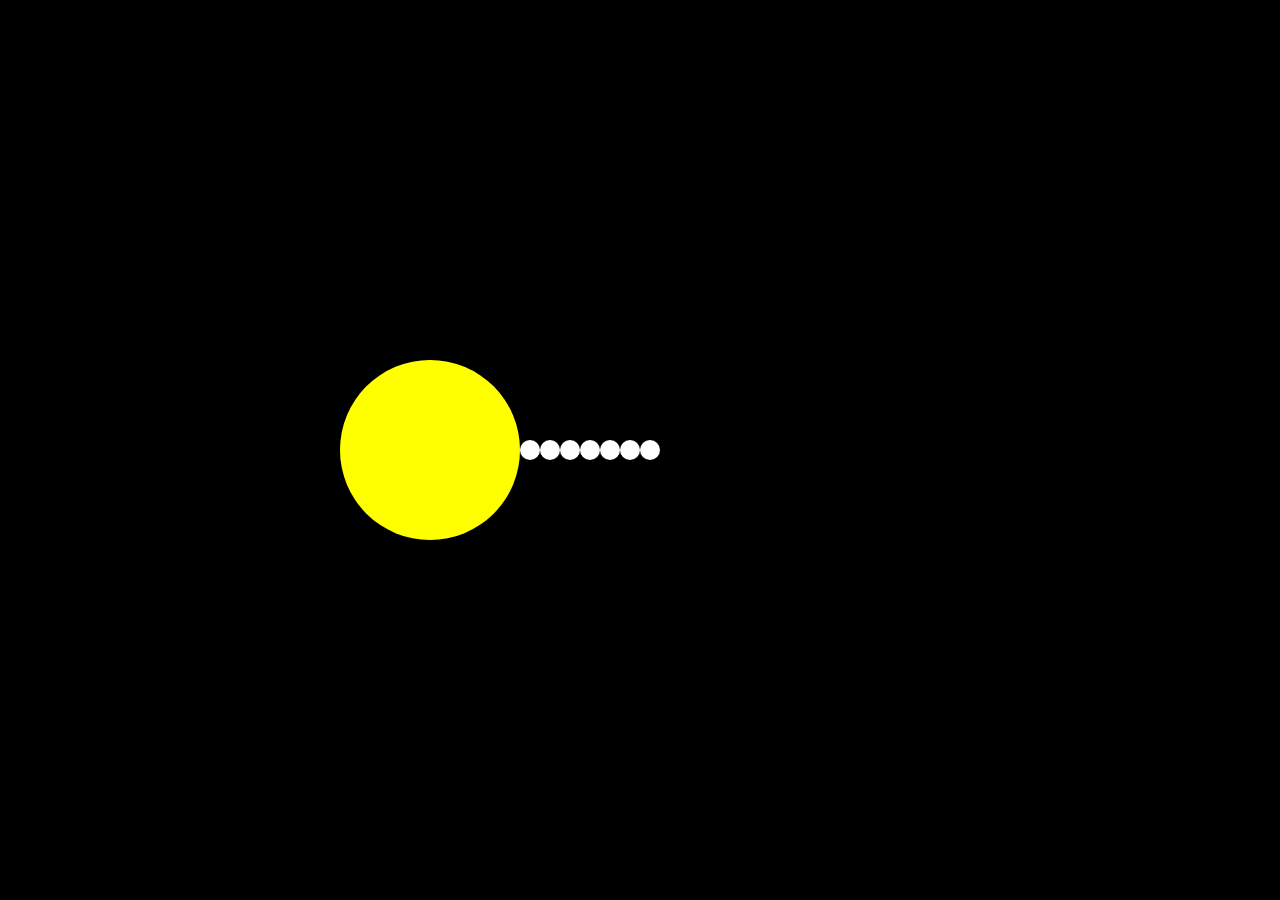
==== task 1.4/index.html @ fbd69349 "task 1.4 no work display flex" ====
<!DOCTYPE html>
<html lang="en">
<head>
    <meta charset="UTF-8">
    <meta http-equiv="X-UA-Compatible" content="IE=edge">
    <meta name="viewport" content="width=device-width, initial-scale=1.0">
    <link href="../task 1.4/style.css" rel="stylesheet" type="text/css"/>
      <title>Task 4</title>
      
</head>
<body>
    <div class="box">
      <div class="angry">
        <div class="angry-circle"></div>
        <div class="half-circle"></div>
      </div>
        
        <div class="circle">
          <div class="white-circle"></div>
          <div class="white-circle"></div>
          <div class="white-circle"></div>
          <div class="white-circle"></div>
          <div class="white-circle"></div>
          <div class="white-circle"></div>
          <div class="white-circle"></div>
      </div>
    </div>     

  

</body>
</html>
---- task 1.4/style.css ----
* {
  padding: 0;
  margin: 0;
}

body {
  background-color: black;
}

.box {
  width: 1000px;
  display: -webkit-box;
  display: -ms-flexbox;
  display: flex;
  -webkit-box-align: center;
      -ms-flex-align: center;
          align-items: center;
  -webkit-box-pack: center;
      -ms-flex-pack: center;
          justify-content: center;
  min-height: 100vh;
}

.angry-circle {
  position: relative;
  width: 180px;
  height: 90px;
  background-color: yellow;
  border-top-left-radius: 90px;
  border-top-right-radius: 90px;
  -webkit-animation: rotation-angry 1s infinite linear;
          animation: rotation-angry 1s infinite linear;
}

.half-circle {
  position: relative;
  height: 90px;
  width: 180px;
  border-bottom-left-radius: 90px;
  border-bottom-right-radius: 90px;
  background-color: yellow;
  -webkit-animation: rotation-half 1s infinite linear;
          animation: rotation-half 1s infinite linear;
}

.circle {
  display: -webkit-box;
  display: -ms-flexbox;
  display: flex;
  -ms-flex-pack: distribute;
      justify-content: space-around;
}
.circle .white-circle {
  position: relative;
  height: 20px;
  width: 20px;
  background-color: white;
  border-radius: 50%;
  -webkit-animation-name: white-circle;
          animation-name: white-circle;
  -webkit-animation-duration: 1s;
          animation-duration: 1s;
  -webkit-animation-timing-function: linear;
          animation-timing-function: linear;
  -webkit-animation-iteration-count: infinite;
          animation-iteration-count: infinite;
  animation-direction: reverse;
}

@-webkit-keyframes white-circle {
  10% {
    left: -90px;
  }
  100% {
    left: 500px;
  }
}

@keyframes white-circle {
  10% {
    left: -90px;
  }
  100% {
    left: 500px;
  }
}
@-webkit-keyframes rotation-half {
  10% {
    -webkit-transform: rotate(30deg);
            transform: rotate(30deg);
  }
  100% {
    -webkit-transform: rotate 0deg;
            transform: rotate 0deg;
  }
}
@keyframes rotation-half {
  10% {
    -webkit-transform: rotate(30deg);
            transform: rotate(30deg);
  }
  100% {
    -webkit-transform: rotate 0deg;
            transform: rotate 0deg;
  }
}
@-webkit-keyframes rotation-angry {
  10% {
    -webkit-transform: rotate(-30deg);
            transform: rotate(-30deg);
  }
  100% {
    -webkit-transform: rotate 0deg;
            transform: rotate 0deg;
  }
}
@keyframes rotation-angry {
  10% {
    -webkit-transform: rotate(-30deg);
            transform: rotate(-30deg);
  }
  100% {
    -webkit-transform: rotate 0deg;
            transform: rotate 0deg;
  }
}
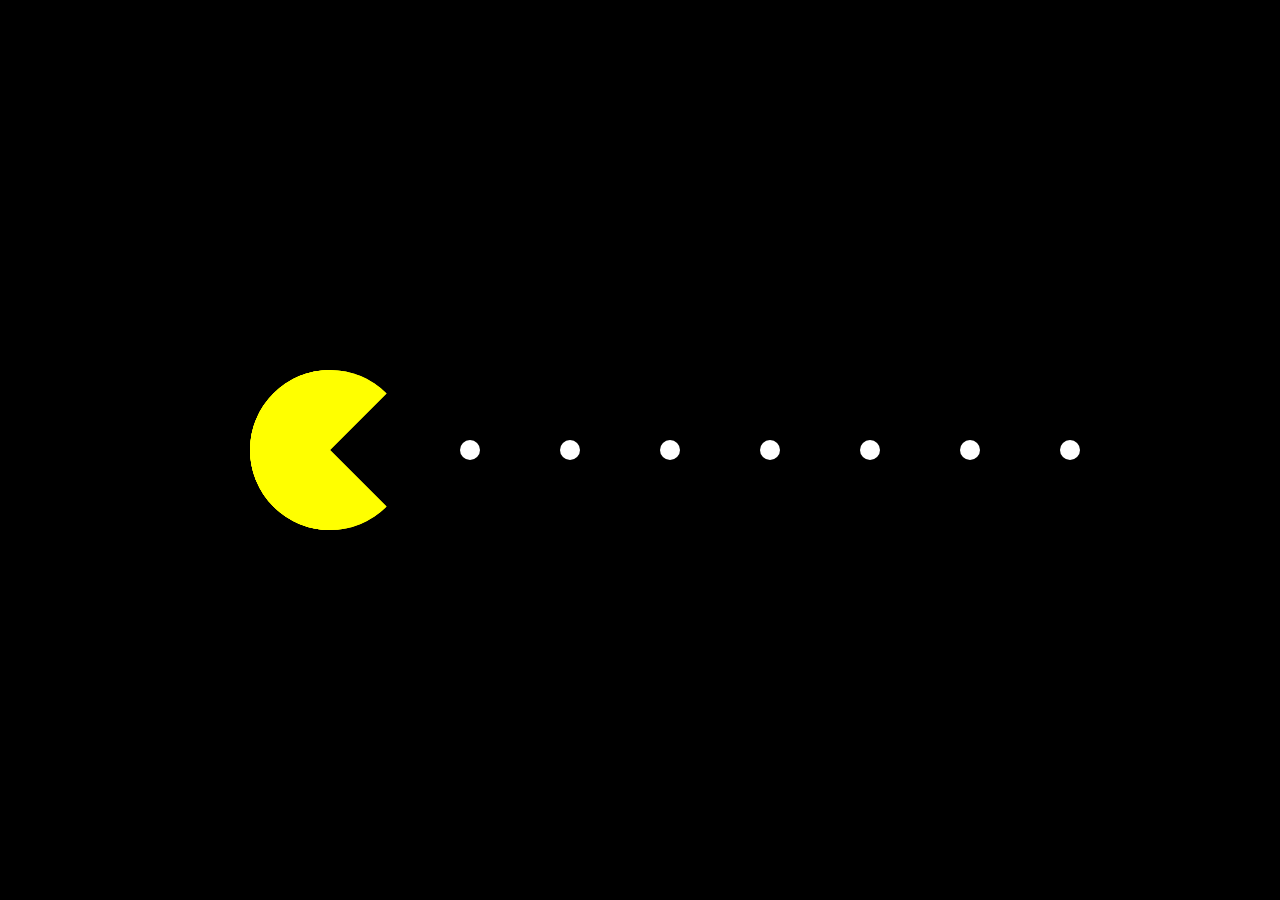
==== commit faf02097: "change pacman" ====
--- a/task 1.4/index.html
+++ b/task 1.4/index.html
@@ -9,24 +9,18 @@
       
 </head>
 <body>
-    <div class="box">
-      <div class="angry">
-        <div class="angry-circle"></div>
-        <div class="half-circle"></div>
+    
+      <div class="pacman"></div>
+              
+        <div class="circle">
+          <div class="circle__food"></div>
+          <div class="circle__food"></div>
+          <div class="circle__food"></div>
+          <div class="circle__food"></div>
+          <div class="circle__food"></div>
+          <div class="circle__food"></div>
+          <div class="circle__food"></div>
       </div>
-        
-        <div class="circle">
-          <div class="white-circle"></div>
-          <div class="white-circle"></div>
-          <div class="white-circle"></div>
-          <div class="white-circle"></div>
-          <div class="white-circle"></div>
-          <div class="white-circle"></div>
-          <div class="white-circle"></div>
-      </div>
-    </div>     
-
-  
 
 </body>
 </html>--- a/task 1.4/style.css
+++ b/task 1.4/style.css
@@ -5,10 +5,6 @@
 
 body {
   background-color: black;
-}
-
-.box {
-  width: 1000px;
   display: -webkit-box;
   display: -ms-flexbox;
   display: flex;
@@ -21,106 +17,131 @@
   min-height: 100vh;
 }
 
-.angry-circle {
-  position: relative;
-  width: 180px;
-  height: 90px;
-  background-color: yellow;
-  border-top-left-radius: 90px;
-  border-top-right-radius: 90px;
-  -webkit-animation: rotation-angry 1s infinite linear;
-          animation: rotation-angry 1s infinite linear;
+.circle {
+  display: -ms-grid;
+  display: grid;
+  -ms-grid-columns: 1fr 80px 1fr 80px 1fr 80px 1fr 80px 1fr 80px 1fr 80px 1fr;
+  grid-template-columns: 1fr 1fr 1fr 1fr 1fr 1fr 1fr;
+  -webkit-column-gap: 80px;
+     -moz-column-gap: 80px;
+          column-gap: 80px;
+  z-index: 0;
 }
-
-.half-circle {
-  position: relative;
-  height: 90px;
-  width: 180px;
-  border-bottom-left-radius: 90px;
-  border-bottom-right-radius: 90px;
-  background-color: yellow;
-  -webkit-animation: rotation-half 1s infinite linear;
-          animation: rotation-half 1s infinite linear;
-}
-
-.circle {
-  display: -webkit-box;
-  display: -ms-flexbox;
-  display: flex;
-  -ms-flex-pack: distribute;
-      justify-content: space-around;
-}
-.circle .white-circle {
+.circle .circle__food {
   position: relative;
   height: 20px;
   width: 20px;
   background-color: white;
   border-radius: 50%;
-  -webkit-animation-name: white-circle;
-          animation-name: white-circle;
-  -webkit-animation-duration: 1s;
-          animation-duration: 1s;
+  right: -50px;
+  -webkit-animation-name: circle__food;
+          animation-name: circle__food;
+  -webkit-animation-duration: 0.5s;
+          animation-duration: 0.5s;
   -webkit-animation-timing-function: linear;
           animation-timing-function: linear;
   -webkit-animation-iteration-count: infinite;
           animation-iteration-count: infinite;
-  animation-direction: reverse;
 }
 
-@-webkit-keyframes white-circle {
+@-webkit-keyframes circle__food {
   10% {
-    left: -90px;
+    opacity: 1;
   }
   100% {
-    left: 500px;
+    -webkit-transform: translate(-120px, -50%);
+            transform: translate(-120px, -50%);
   }
 }
 
-@keyframes white-circle {
+@keyframes circle__food {
   10% {
-    left: -90px;
+    opacity: 1;
   }
   100% {
-    left: 500px;
+    -webkit-transform: translate(-120px, -50%);
+            transform: translate(-120px, -50%);
   }
 }
-@-webkit-keyframes rotation-half {
-  10% {
-    -webkit-transform: rotate(30deg);
-            transform: rotate(30deg);
+.pacman {
+  position: relative;
+  width: 160px;
+  height: 160px;
+  z-index: 1;
+}
+.pacman:before, .pacman:after {
+  content: "";
+  display: block;
+  position: absolute;
+  top: 0;
+  left: 0;
+  width: 0;
+  height: 0;
+  border: 80px solid yellow;
+  border-radius: 50%;
+  border-right: 80px solid transparent;
+  -webkit-animation: animate1 linear 0.5s infinite;
+          animation: animate1 linear 0.5s infinite;
+}
+.pacman:after {
+  -webkit-animation: animate2 linear 0.5s infinite;
+          animation: animate2 linear 0.5s infinite;
+}
+
+@-webkit-keyframes animate1 {
+  0% {
+    -webkit-transform: rotate(270deg);
+            transform: rotate(270deg);
+  }
+  50% {
+    -webkit-transform: rotate(360deg);
+            transform: rotate(360deg);
   }
   100% {
-    -webkit-transform: rotate 0deg;
-            transform: rotate 0deg;
+    -webkit-transform: rotate(270deg);
+            transform: rotate(270deg);
   }
 }
-@keyframes rotation-half {
-  10% {
-    -webkit-transform: rotate(30deg);
-            transform: rotate(30deg);
+
+@keyframes animate1 {
+  0% {
+    -webkit-transform: rotate(270deg);
+            transform: rotate(270deg);
+  }
+  50% {
+    -webkit-transform: rotate(360deg);
+            transform: rotate(360deg);
   }
   100% {
-    -webkit-transform: rotate 0deg;
-            transform: rotate 0deg;
+    -webkit-transform: rotate(270deg);
+            transform: rotate(270deg);
   }
 }
-@-webkit-keyframes rotation-angry {
-  10% {
-    -webkit-transform: rotate(-30deg);
-            transform: rotate(-30deg);
+@-webkit-keyframes animate2 {
+  0% {
+    -webkit-transform: rotate(90deg);
+            transform: rotate(90deg);
+  }
+  50% {
+    -webkit-transform: rotate(0deg);
+            transform: rotate(0deg);
   }
   100% {
-    -webkit-transform: rotate 0deg;
-            transform: rotate 0deg;
+    -webkit-transform: rotate(90deg);
+            transform: rotate(90deg);
   }
 }
-@keyframes rotation-angry {
-  10% {
-    -webkit-transform: rotate(-30deg);
-            transform: rotate(-30deg);
+@keyframes animate2 {
+  0% {
+    -webkit-transform: rotate(90deg);
+            transform: rotate(90deg);
+  }
+  50% {
+    -webkit-transform: rotate(0deg);
+            transform: rotate(0deg);
   }
   100% {
-    -webkit-transform: rotate 0deg;
-            transform: rotate 0deg;
+    -webkit-transform: rotate(90deg);
+            transform: rotate(90deg);
   }
 }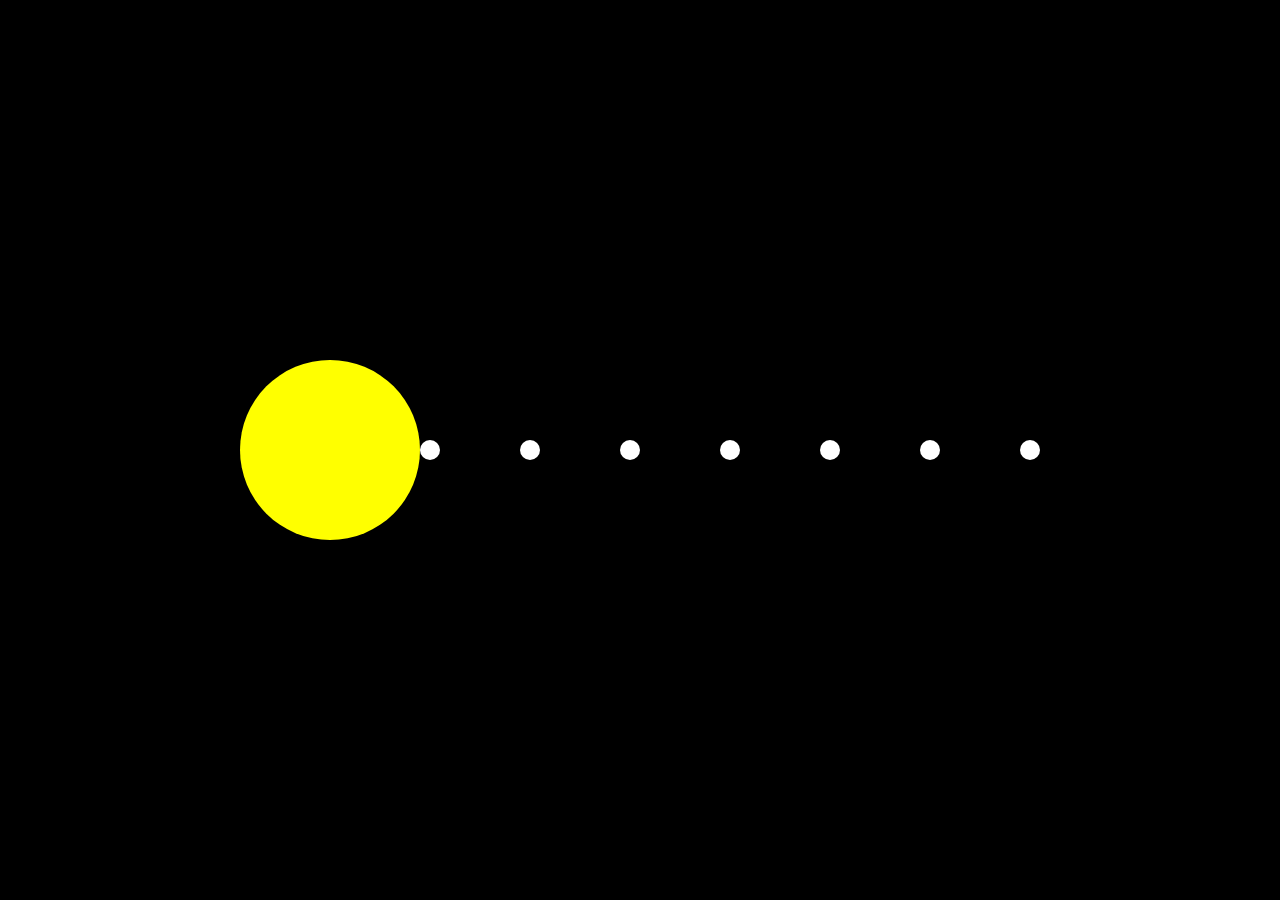
==== commit 3fff3e86: "pacman change" ====
--- a/task 1.4/index.html
+++ b/task 1.4/index.html
@@ -9,8 +9,11 @@
       
 </head>
 <body>
-    
-      <div class="pacman"></div>
+     
+        <div class="half">
+          <div class="half__top"></div>
+          <div class="half__bottom"></div>
+        </div>
               
         <div class="circle">
           <div class="circle__food"></div>
@@ -20,7 +23,7 @@
           <div class="circle__food"></div>
           <div class="circle__food"></div>
           <div class="circle__food"></div>
-      </div>
+        </div>
 
 </body>
 </html>--- a/task 1.4/style.css
+++ b/task 1.4/style.css
@@ -17,6 +17,32 @@
   min-height: 100vh;
 }
 
+.half {
+  z-index: 1;
+}
+
+.half__top {
+  position: relative;
+  width: 180px;
+  height: 90px;
+  background-color: yellow;
+  border-top-left-radius: 90px;
+  border-top-right-radius: 90px;
+  -webkit-animation: half__top 500ms infinite linear;
+          animation: half__top 500ms infinite linear;
+}
+
+.half__bottom {
+  position: relative;
+  height: 90px;
+  width: 180px;
+  border-bottom-left-radius: 90px;
+  border-bottom-right-radius: 90px;
+  background-color: yellow;
+  -webkit-animation: half__bottom 500ms infinite linear;
+          animation: half__bottom 500ms infinite linear;
+}
+
 .circle {
   display: -ms-grid;
   display: grid;
@@ -33,7 +59,6 @@
   width: 20px;
   background-color: white;
   border-radius: 50%;
-  right: -50px;
   -webkit-animation-name: circle__food;
           animation-name: circle__food;
   -webkit-animation-duration: 0.5s;
@@ -42,106 +67,79 @@
           animation-timing-function: linear;
   -webkit-animation-iteration-count: infinite;
           animation-iteration-count: infinite;
+  animation-direction: reverse;
 }
 
 @-webkit-keyframes circle__food {
   10% {
-    opacity: 1;
+    left: -80px;
   }
   100% {
-    -webkit-transform: translate(-120px, -50%);
-            transform: translate(-120px, -50%);
+    left: 200px;
   }
 }
 
 @keyframes circle__food {
   10% {
-    opacity: 1;
+    left: -80px;
   }
   100% {
-    -webkit-transform: translate(-120px, -50%);
-            transform: translate(-120px, -50%);
+    left: 200px;
   }
 }
-.pacman {
-  position: relative;
-  width: 160px;
-  height: 160px;
-  z-index: 1;
-}
-.pacman:before, .pacman:after {
-  content: "";
-  display: block;
-  position: absolute;
-  top: 0;
-  left: 0;
-  width: 0;
-  height: 0;
-  border: 80px solid yellow;
-  border-radius: 50%;
-  border-right: 80px solid transparent;
-  -webkit-animation: animate1 linear 0.5s infinite;
-          animation: animate1 linear 0.5s infinite;
-}
-.pacman:after {
-  -webkit-animation: animate2 linear 0.5s infinite;
-          animation: animate2 linear 0.5s infinite;
-}
-
-@-webkit-keyframes animate1 {
-  0% {
-    -webkit-transform: rotate(270deg);
-            transform: rotate(270deg);
-  }
-  50% {
-    -webkit-transform: rotate(360deg);
-            transform: rotate(360deg);
-  }
-  100% {
-    -webkit-transform: rotate(270deg);
-            transform: rotate(270deg);
-  }
-}
-
-@keyframes animate1 {
-  0% {
-    -webkit-transform: rotate(270deg);
-            transform: rotate(270deg);
-  }
-  50% {
-    -webkit-transform: rotate(360deg);
-            transform: rotate(360deg);
-  }
-  100% {
-    -webkit-transform: rotate(270deg);
-            transform: rotate(270deg);
-  }
-}
-@-webkit-keyframes animate2 {
-  0% {
-    -webkit-transform: rotate(90deg);
-            transform: rotate(90deg);
-  }
-  50% {
+@-webkit-keyframes half__top {
+  10% {
     -webkit-transform: rotate(0deg);
             transform: rotate(0deg);
   }
+  50% {
+    -webkit-transform: rotate(-30deg);
+            transform: rotate(-30deg);
+  }
   100% {
-    -webkit-transform: rotate(90deg);
-            transform: rotate(90deg);
-  }
-}
-@keyframes animate2 {
-  0% {
-    -webkit-transform: rotate(90deg);
-            transform: rotate(90deg);
-  }
-  50% {
     -webkit-transform: rotate(0deg);
             transform: rotate(0deg);
   }
+}
+@keyframes half__top {
+  10% {
+    -webkit-transform: rotate(0deg);
+            transform: rotate(0deg);
+  }
+  50% {
+    -webkit-transform: rotate(-30deg);
+            transform: rotate(-30deg);
+  }
   100% {
-    -webkit-transform: rotate(90deg);
-            transform: rotate(90deg);
+    -webkit-transform: rotate(0deg);
+            transform: rotate(0deg);
+  }
+}
+@-webkit-keyframes half__bottom {
+  10% {
+    -webkit-transform: rotate(0deg);
+            transform: rotate(0deg);
+  }
+  50% {
+    -webkit-transform: rotate(30deg);
+            transform: rotate(30deg);
+  }
+  100% {
+    -webkit-transform: rotate 0deg;
+            transform: rotate 0deg;
+  }
+}
+@keyframes half__bottom {
+  10% {
+    -webkit-transform: rotate(0deg);
+            transform: rotate(0deg);
+  }
+  50% {
+    -webkit-transform: rotate(30deg);
+            transform: rotate(30deg);
+  }
+  100% {
+    -webkit-transform: rotate 0deg;
+            transform: rotate 0deg;
   }
 }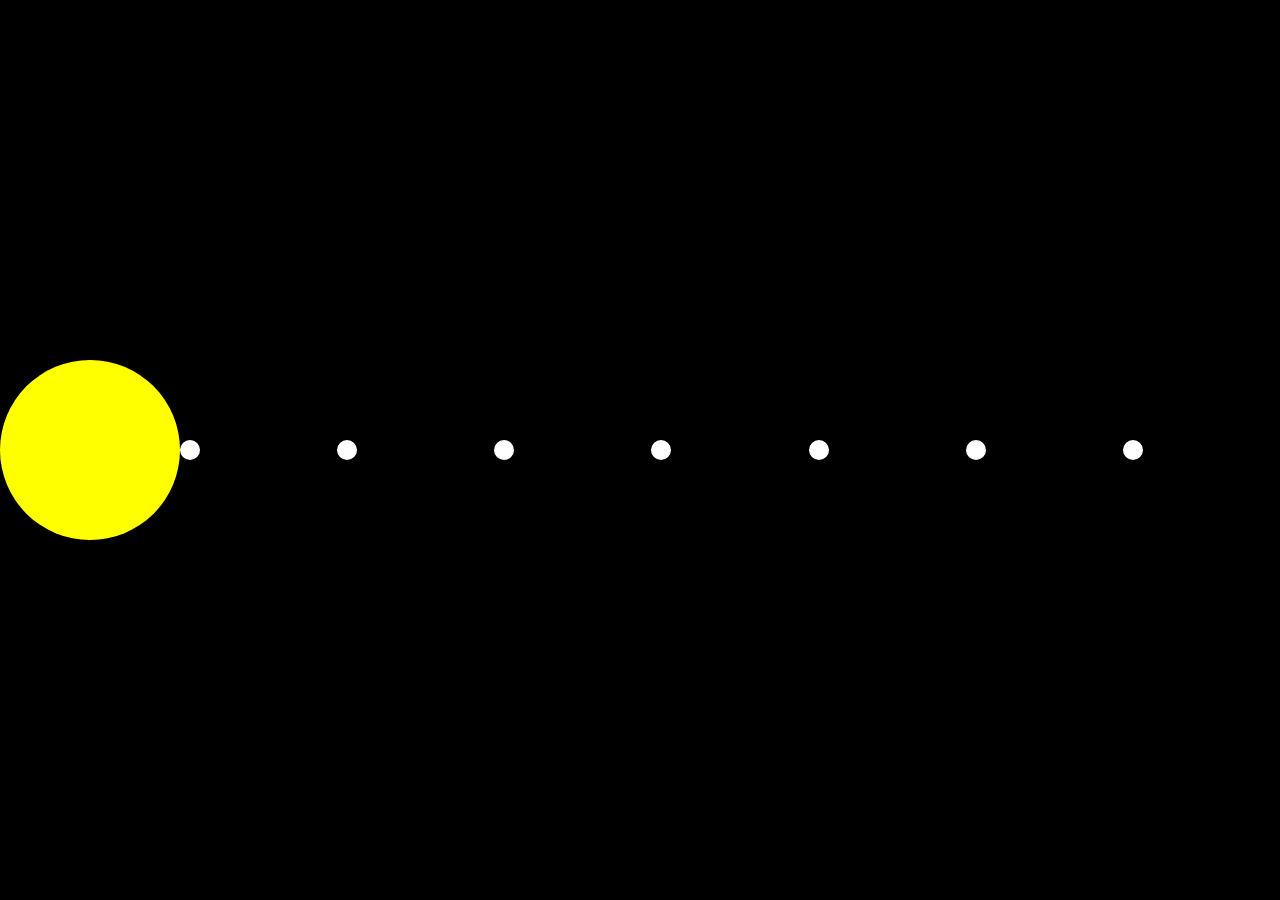
==== commit 4d0126fb: "change without brefore pacle" ====
--- a/task 1.4/index.html
+++ b/task 1.4/index.html
@@ -9,21 +9,18 @@
       
 </head>
 <body>
-     
-        <div class="half">
-          <div class="half__top"></div>
-          <div class="half__bottom"></div>
-        </div>
-              
-        <div class="circle">
-          <div class="circle__food"></div>
-          <div class="circle__food"></div>
-          <div class="circle__food"></div>
-          <div class="circle__food"></div>
-          <div class="circle__food"></div>
-          <div class="circle__food"></div>
-          <div class="circle__food"></div>
-        </div>
-
+    <div class="half">
+      <div class="half__top"></div>
+        <div class="half__bottom"></div>
+    </div>
+                  
+      <div class="circle__food"></div>
+      <div class="circle__food"></div>
+      <div class="circle__food"></div>
+      <div class="circle__food"></div>
+      <div class="circle__food"></div>
+      <div class="circle__food"></div>
+      <div class="circle__food"></div>
+   
 </body>
 </html>--- a/task 1.4/style.css
+++ b/task 1.4/style.css
@@ -30,6 +30,8 @@
   border-top-right-radius: 90px;
   -webkit-animation: half__top 500ms infinite linear;
           animation: half__top 500ms infinite linear;
+  -webkit-transform-origin: bottom center;
+          transform-origin: bottom center;
 }
 
 .half__bottom {
@@ -41,24 +43,15 @@
   background-color: yellow;
   -webkit-animation: half__bottom 500ms infinite linear;
           animation: half__bottom 500ms infinite linear;
+  -webkit-transform-origin: top center;
+          transform-origin: top center;
 }
 
-.circle {
-  display: -ms-grid;
-  display: grid;
-  -ms-grid-columns: 1fr 80px 1fr 80px 1fr 80px 1fr 80px 1fr 80px 1fr 80px 1fr;
-  grid-template-columns: 1fr 1fr 1fr 1fr 1fr 1fr 1fr;
-  -webkit-column-gap: 80px;
-     -moz-column-gap: 80px;
-          column-gap: 80px;
-  z-index: 0;
-}
-.circle .circle__food {
+.circle__food {
+  display: -webkit-box;
+  display: -ms-flexbox;
+  display: flex;
   position: relative;
-  height: 20px;
-  width: 20px;
-  background-color: white;
-  border-radius: 50%;
   -webkit-animation-name: circle__food;
           animation-name: circle__food;
   -webkit-animation-duration: 0.5s;
@@ -68,6 +61,15 @@
   -webkit-animation-iteration-count: infinite;
           animation-iteration-count: infinite;
   animation-direction: reverse;
+  width: 100%;
+}
+
+.circle__food:before {
+  content: "";
+  height: 20px;
+  width: 20px;
+  background-color: white;
+  border-radius: 50%;
 }
 
 @-webkit-keyframes circle__food {
@@ -89,12 +91,12 @@
 }
 @-webkit-keyframes half__top {
   10% {
-    -webkit-transform: rotate(0deg);
-            transform: rotate(0deg);
+    -webkit-transform: rotate(-60deg);
+            transform: rotate(-60deg);
   }
   50% {
-    -webkit-transform: rotate(-30deg);
-            transform: rotate(-30deg);
+    -webkit-transform: rotate(-40deg);
+            transform: rotate(-40deg);
   }
   100% {
     -webkit-transform: rotate(0deg);
@@ -103,12 +105,12 @@
 }
 @keyframes half__top {
   10% {
-    -webkit-transform: rotate(0deg);
-            transform: rotate(0deg);
+    -webkit-transform: rotate(-60deg);
+            transform: rotate(-60deg);
   }
   50% {
-    -webkit-transform: rotate(-30deg);
-            transform: rotate(-30deg);
+    -webkit-transform: rotate(-40deg);
+            transform: rotate(-40deg);
   }
   100% {
     -webkit-transform: rotate(0deg);
@@ -117,12 +119,12 @@
 }
 @-webkit-keyframes half__bottom {
   10% {
-    -webkit-transform: rotate(0deg);
-            transform: rotate(0deg);
+    -webkit-transform: rotate(60deg);
+            transform: rotate(60deg);
   }
   50% {
-    -webkit-transform: rotate(30deg);
-            transform: rotate(30deg);
+    -webkit-transform: rotate(40deg);
+            transform: rotate(40deg);
   }
   100% {
     -webkit-transform: rotate 0deg;
@@ -131,12 +133,12 @@
 }
 @keyframes half__bottom {
   10% {
-    -webkit-transform: rotate(0deg);
-            transform: rotate(0deg);
+    -webkit-transform: rotate(60deg);
+            transform: rotate(60deg);
   }
   50% {
-    -webkit-transform: rotate(30deg);
-            transform: rotate(30deg);
+    -webkit-transform: rotate(40deg);
+            transform: rotate(40deg);
   }
   100% {
     -webkit-transform: rotate 0deg;
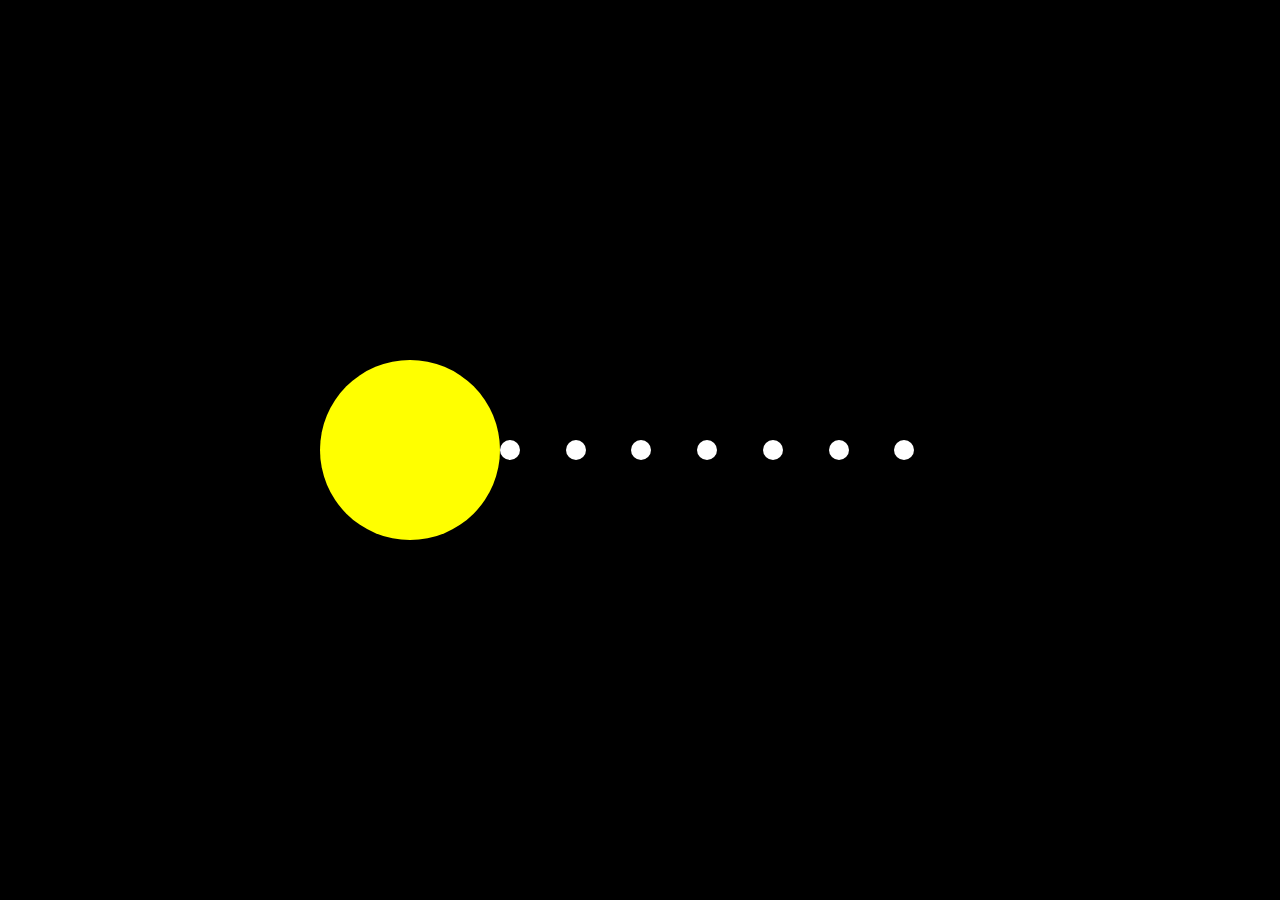
==== commit dc2b241f: "change keyframe" ====
--- a/task 1.4/index.html
+++ b/task 1.4/index.html
@@ -9,6 +9,7 @@
       
 </head>
 <body>
+  <div class="container">
     <div class="half">
       <div class="half__top"></div>
         <div class="half__bottom"></div>
@@ -21,6 +22,6 @@
       <div class="circle__food"></div>
       <div class="circle__food"></div>
       <div class="circle__food"></div>
-   
+  </div> 
 </body>
 </html>--- a/task 1.4/style.css
+++ b/task 1.4/style.css
@@ -14,7 +14,22 @@
   -webkit-box-pack: center;
       -ms-flex-pack: center;
           justify-content: center;
-  min-height: 100vh;
+  height: 100vh;
+}
+
+.container {
+  display: -webkit-box;
+  display: -ms-flexbox;
+  display: flex;
+  -webkit-box-align: center;
+      -ms-flex-align: center;
+          align-items: center;
+  -webkit-box-pack: center;
+      -ms-flex-pack: center;
+          justify-content: center;
+  overflow: hidden;
+  height: 50vh;
+  width: 50%;
 }
 
 .half {
@@ -60,7 +75,6 @@
           animation-timing-function: linear;
   -webkit-animation-iteration-count: infinite;
           animation-iteration-count: infinite;
-  animation-direction: reverse;
   width: 100%;
 }
 
@@ -73,20 +87,24 @@
 }
 
 @-webkit-keyframes circle__food {
-  10% {
-    left: -80px;
+  0% {
+    -webkit-transform: translateX(50%);
+            transform: translateX(50%);
   }
   100% {
-    left: 200px;
+    -webkit-transform: translateX(-50%);
+            transform: translateX(-50%);
   }
 }
 
 @keyframes circle__food {
-  10% {
-    left: -80px;
+  0% {
+    -webkit-transform: translateX(50%);
+            transform: translateX(50%);
   }
   100% {
-    left: 200px;
+    -webkit-transform: translateX(-50%);
+            transform: translateX(-50%);
   }
 }
 @-webkit-keyframes half__top {
